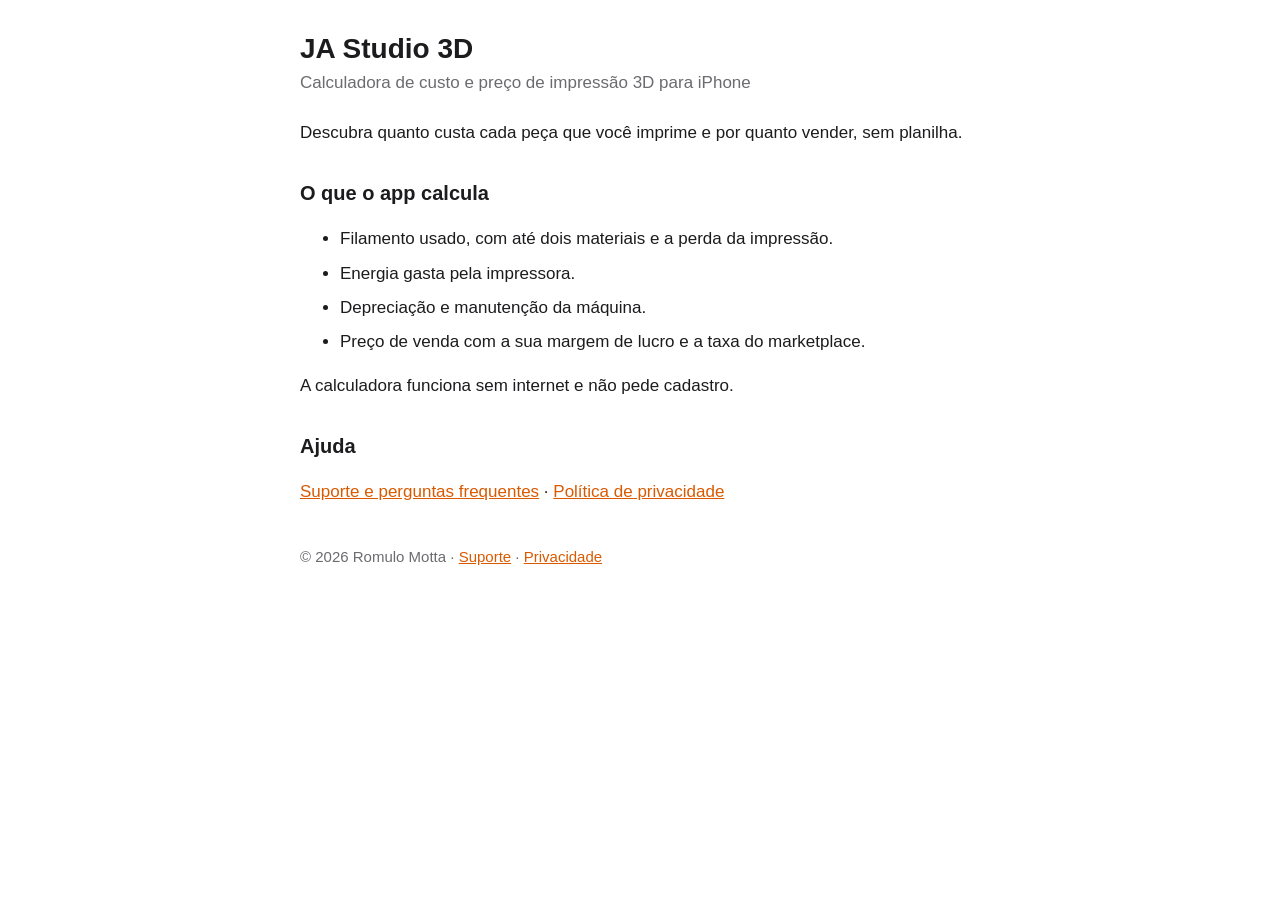
==== index.html @ 219aef24 "adiciona a pagina inicial do site - index.html: o que o app calcula, sem internet e sem cadastro, e " ====
<!doctype html>
<html lang="pt-BR">
<head>
  <meta charset="utf-8">
  <meta name="viewport" content="width=device-width, initial-scale=1">
  <title>JA Studio 3D</title>
  <meta name="description" content="Calculadora de custo e preço de venda de peças impressas em 3D, para iPhone.">
  <link rel="stylesheet" href="estilo.css">
</head>
<body>
<main>
  <h1>JA Studio 3D</h1>
  <p class="data">Calculadora de custo e preço de impressão 3D para iPhone</p>

  <p>Descubra quanto custa cada peça que você imprime e por quanto vender, sem planilha.</p>

  <h2>O que o app calcula</h2>
  <ul>
    <li>Filamento usado, com até dois materiais e a perda da impressão.</li>
    <li>Energia gasta pela impressora.</li>
    <li>Depreciação e manutenção da máquina.</li>
    <li>Preço de venda com a sua margem de lucro e a taxa do marketplace.</li>
  </ul>

  <p>A calculadora funciona sem internet e não pede cadastro.</p>

  <h2>Ajuda</h2>
  <p><a href="suporte.html">Suporte e perguntas frequentes</a> · <a href="privacidade.html">Política de privacidade</a></p>

  <footer>© 2026 Romulo Motta · <a href="suporte.html">Suporte</a> · <a href="privacidade.html">Privacidade</a></footer>
</main>
</body>
</html>
---- estilo.css ----
:root { --fundo: #ffffff; --texto: #1c1c1e; --secundario: #6b6b70; --laranja: #d95a00; }
@media (prefers-color-scheme: dark) {
  :root { --fundo: #121212; --texto: #f2f2f7; --secundario: #a1a1a6; --laranja: #ff6a00; }
}
* { box-sizing: border-box; }
body {
  margin: 0; padding: 32px 16px 48px; background: var(--fundo); color: var(--texto);
  font: 17px/1.55 -apple-system, BlinkMacSystemFont, "Segoe UI", Roboto, sans-serif;
}
main { max-width: 680px; margin: 0 auto; }
h1 { font-size: 28px; line-height: 1.2; margin: 0 0 4px; }
h2 { font-size: 20px; margin: 32px 0 8px; }
.data { color: var(--secundario); margin: 0 0 24px; }
a { color: var(--laranja); }
li { margin-bottom: 8px; }
footer { margin-top: 40px; color: var(--secundario); font-size: 15px; }
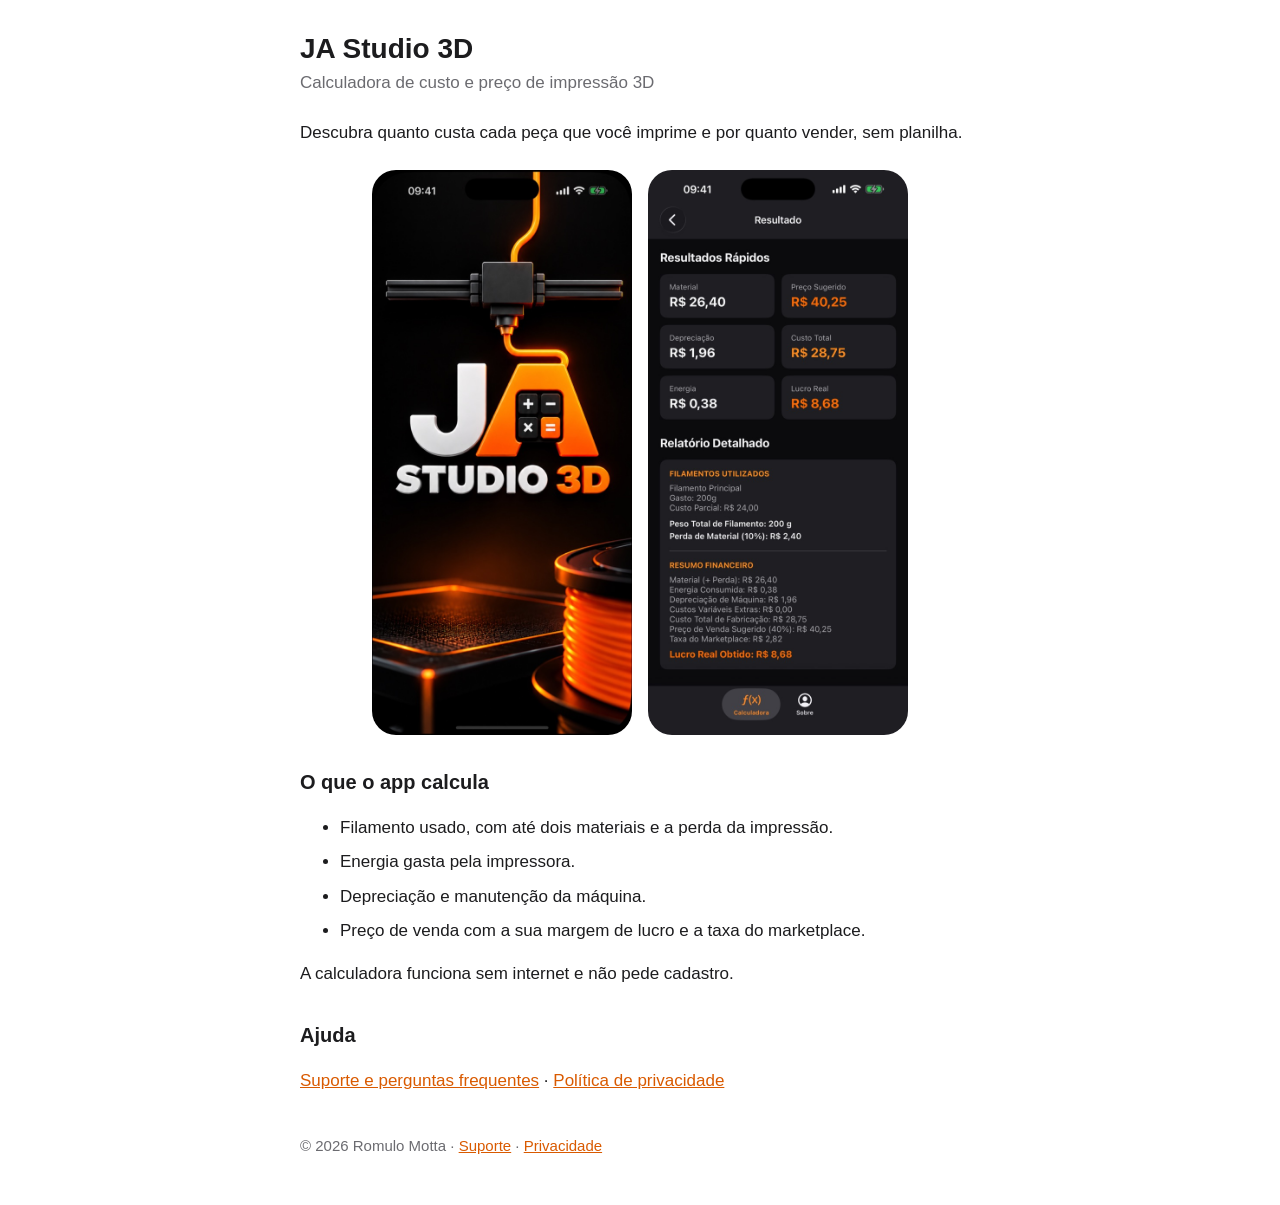
==== commit 1c780c00: "poe duas telas do app na pagina inicial - abertura e resultado lado a lado, abaixo da apresentacao -" ====
--- a/index.html
+++ b/index.html
@@ -4,15 +4,20 @@
   <meta charset="utf-8">
   <meta name="viewport" content="width=device-width, initial-scale=1">
   <title>JA Studio 3D</title>
-  <meta name="description" content="Calculadora de custo e preço de venda de peças impressas em 3D, para iPhone.">
+  <meta name="description" content="Calculadora de custo e preço de venda de peças impressas em 3D.">
   <link rel="stylesheet" href="estilo.css">
 </head>
 <body>
 <main>
   <h1>JA Studio 3D</h1>
-  <p class="data">Calculadora de custo e preço de impressão 3D para iPhone</p>
+  <p class="data">Calculadora de custo e preço de impressão 3D</p>
 
   <p>Descubra quanto custa cada peça que você imprime e por quanto vender, sem planilha.</p>
+
+  <div class="telas">
+    <img src="img/splash.jpg" width="600" height="1303" alt="Tela de abertura do JA Studio 3D, com o logo do app">
+    <img src="img/resultado.jpg" width="600" height="1303" alt="Tela de resultado: custo detalhado da peça e preço de venda sugerido">
+  </div>
 
   <h2>O que o app calcula</h2>
   <ul>
--- a/estilo.css
+++ b/estilo.css
@@ -14,3 +14,5 @@
 a { color: var(--laranja); }
 li { margin-bottom: 8px; }
 footer { margin-top: 40px; color: var(--secundario); font-size: 15px; }
+.telas { display: flex; gap: 16px; justify-content: center; margin: 24px 0 8px; }
+.telas img { width: calc(50% - 8px); max-width: 260px; height: auto; border-radius: 24px; }
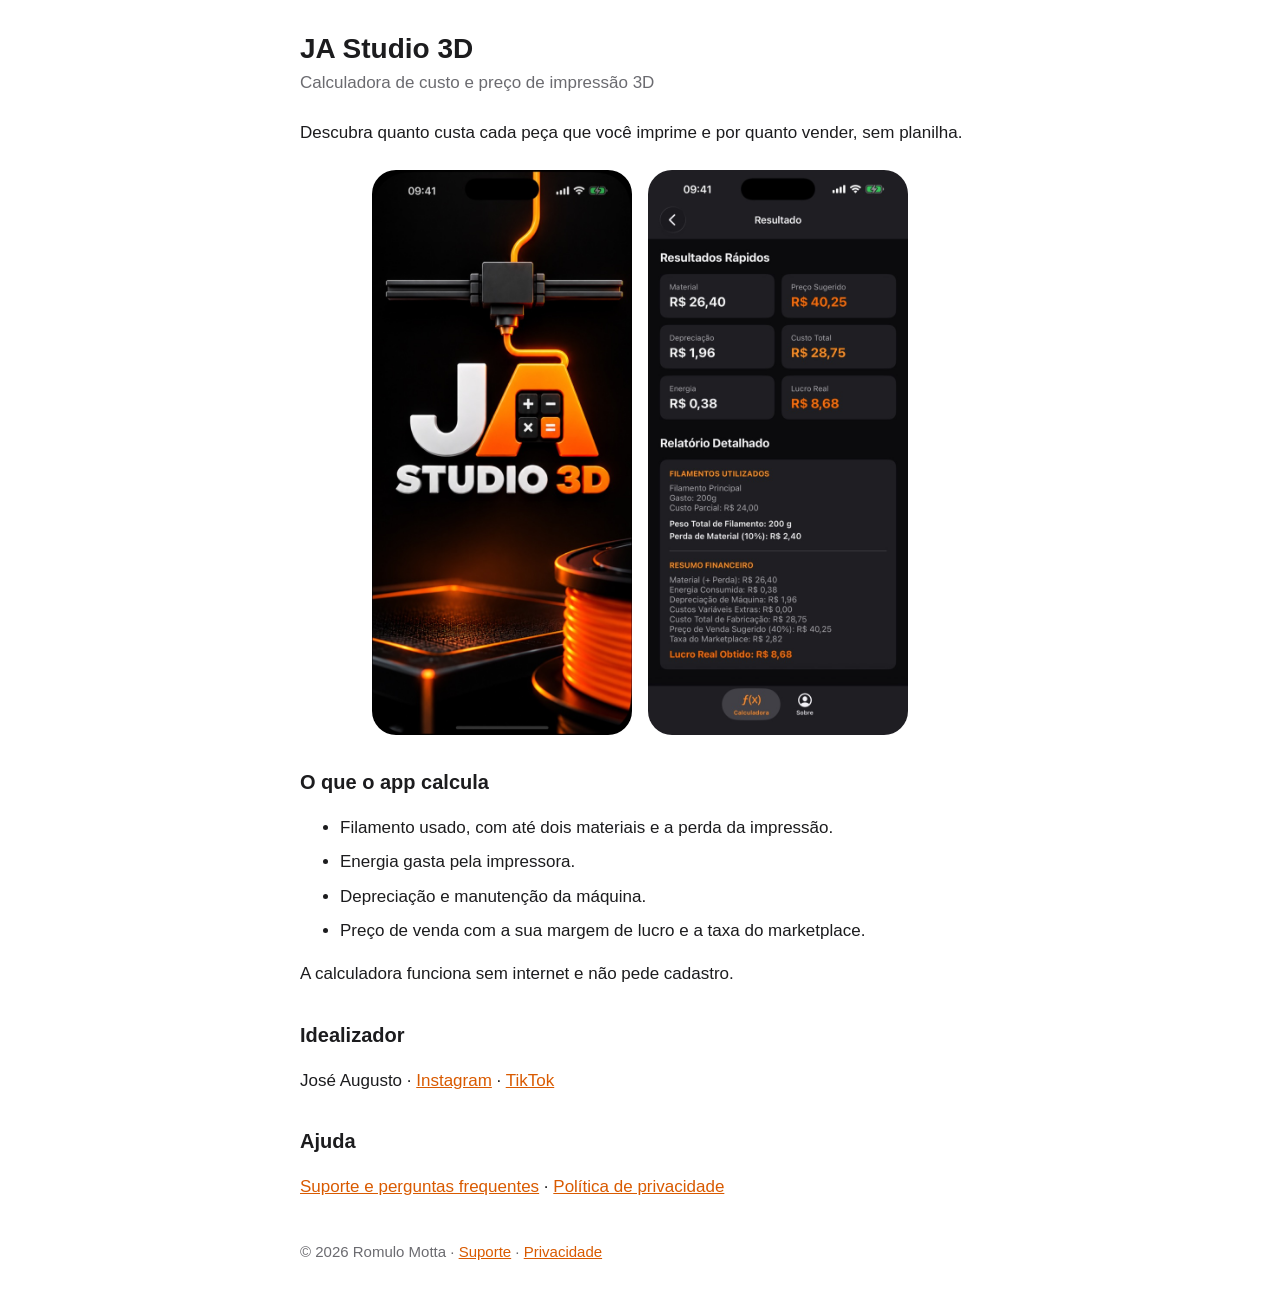
==== commit b557155e: "poe o idealizador e as redes dele na pagina inicial - secao Idealizador: Jose Augusto, com links par" ====
--- a/index.html
+++ b/index.html
@@ -29,6 +29,9 @@
 
   <p>A calculadora funciona sem internet e não pede cadastro.</p>
 
+  <h2>Idealizador</h2>
+  <p>José Augusto · <a href="https://instagram.com/joseaugustocreator">Instagram</a> · <a href="https://tiktok.com/@joseaugustocreator">TikTok</a></p>
+
   <h2>Ajuda</h2>
   <p><a href="suporte.html">Suporte e perguntas frequentes</a> · <a href="privacidade.html">Política de privacidade</a></p>
 
